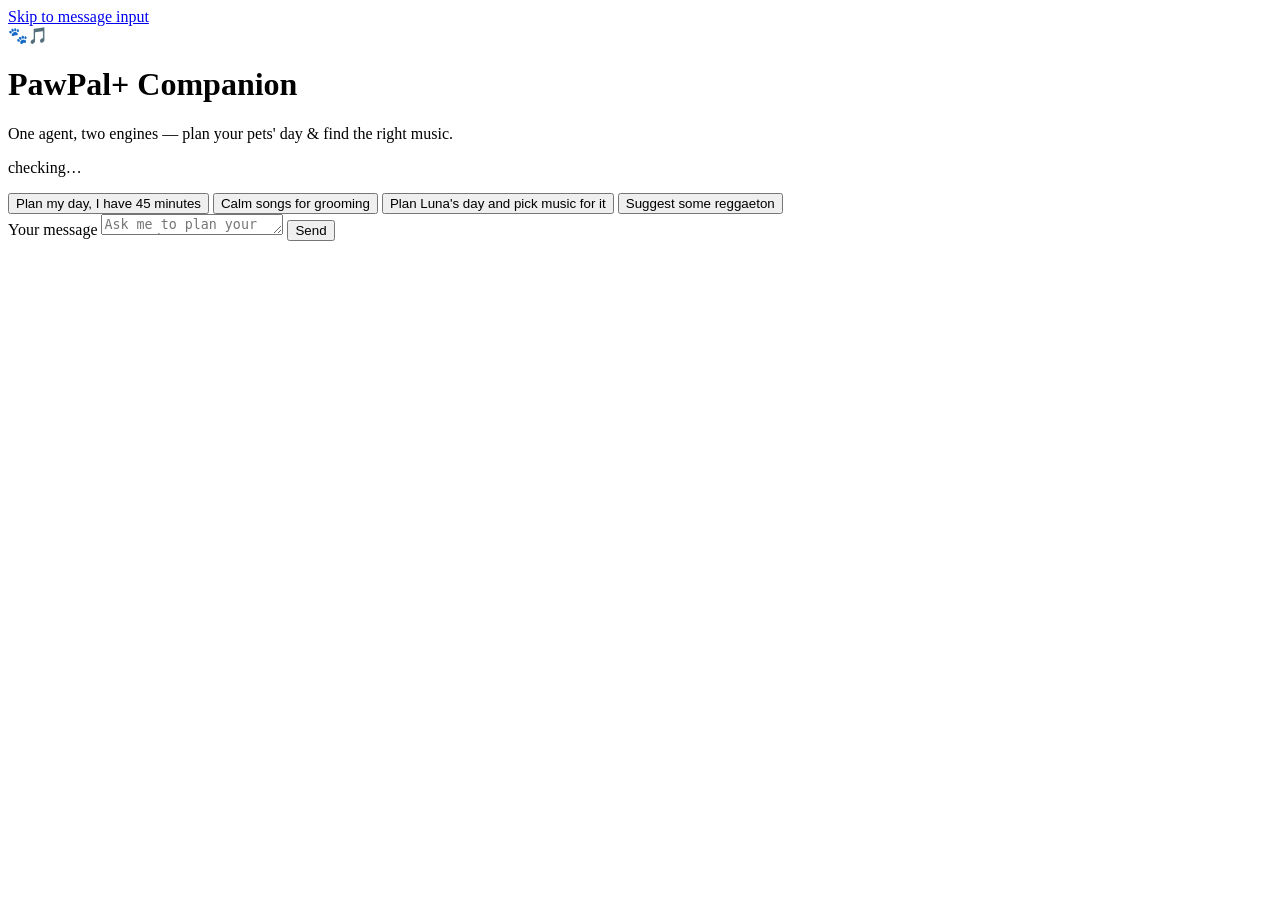
==== app/static/index.html @ 158214a4 "Add HTML/CSS/JS chat UI with agent trace and mode badge" ====
<!DOCTYPE html>
<html lang="en">
<head>
  <meta charset="utf-8" />
  <meta name="viewport" content="width=device-width, initial-scale=1" />
  <meta name="description" content="An agentic AI assistant that plans your pets' care day and recommends music." />
  <title>PawPal+ Companion</title>
  <link rel="stylesheet" href="/static/style.css" />
</head>
<body>
  <a class="skip-link" href="#message">Skip to message input</a>

  <div class="app">
    <header class="app__header">
      <div class="brand">
        <span class="brand__logo" aria-hidden="true">🐾🎵</span>
        <div class="brand__text">
          <h1 class="brand__title">PawPal+ Companion</h1>
          <p class="brand__tag">One agent, two engines — plan your pets' day &amp; find the right music.</p>
        </div>
      </div>
      <span id="mode-badge" class="badge badge--loading" title="Reasoning mode" aria-live="polite">checking…</span>
    </header>

    <main class="chat">
      <ol id="messages" class="messages" aria-live="polite" aria-label="Conversation"></ol>
    </main>

    <div class="suggestions" aria-label="Example prompts">
      <button type="button" class="chip">Plan my day, I have 45 minutes</button>
      <button type="button" class="chip">Calm songs for grooming</button>
      <button type="button" class="chip">Plan Luna's day and pick music for it</button>
      <button type="button" class="chip">Suggest some reggaeton</button>
    </div>

    <form id="composer" class="composer" autocomplete="off">
      <label class="sr-only" for="message">Your message</label>
      <textarea id="message" name="message" rows="1"
                placeholder="Ask me to plan your pets' day or suggest music…"
                required></textarea>
      <button id="send" type="submit" class="send">Send</button>
    </form>
  </div>

  <script src="/static/app.js" defer></script>
</body>
</html>
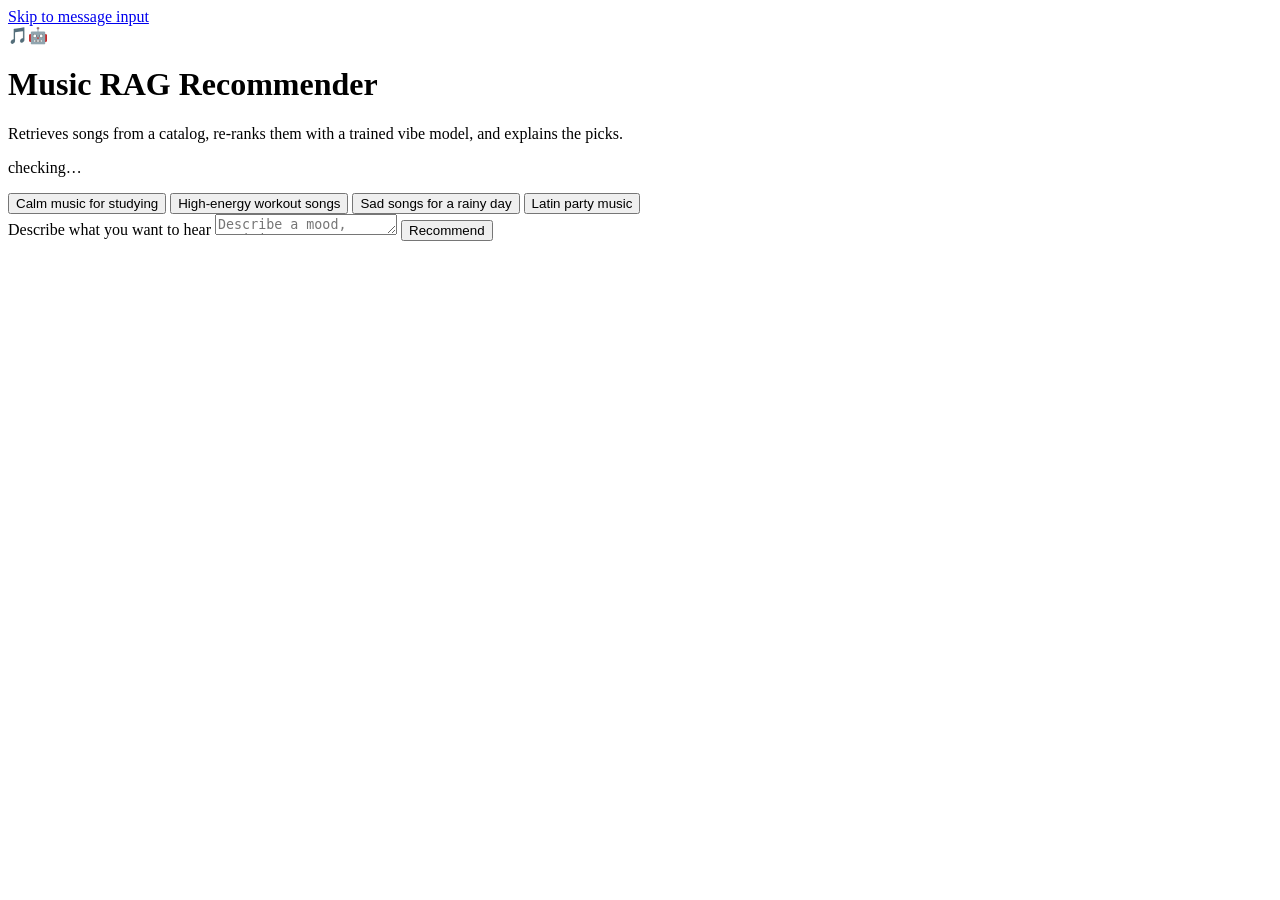
==== commit 400b79ad: "Rewire app to Music RAG Recommender; remove agent/tools; rebrand UI" ====
--- a/app/static/index.html
+++ b/app/static/index.html
@@ -3,8 +3,8 @@
 <head>
   <meta charset="utf-8" />
   <meta name="viewport" content="width=device-width, initial-scale=1" />
-  <meta name="description" content="An agentic AI assistant that plans your pets' care day and recommends music." />
-  <title>PawPal+ Companion</title>
+  <meta name="description" content="A music recommender that retrieves songs (RAG) and re-ranks them with a trained vibe model." />
+  <title>Music RAG Recommender</title>
   <link rel="stylesheet" href="/static/style.css" />
 </head>
 <body>
@@ -13,10 +13,10 @@
   <div class="app">
     <header class="app__header">
       <div class="brand">
-        <span class="brand__logo" aria-hidden="true">🐾🎵</span>
+        <span class="brand__logo" aria-hidden="true">🎵🤖</span>
         <div class="brand__text">
-          <h1 class="brand__title">PawPal+ Companion</h1>
-          <p class="brand__tag">One agent, two engines — plan your pets' day &amp; find the right music.</p>
+          <h1 class="brand__title">Music RAG Recommender</h1>
+          <p class="brand__tag">Retrieves songs from a catalog, re-ranks them with a trained vibe model, and explains the picks.</p>
         </div>
       </div>
       <span id="mode-badge" class="badge badge--loading" title="Reasoning mode" aria-live="polite">checking…</span>
@@ -27,18 +27,18 @@
     </main>
 
     <div class="suggestions" aria-label="Example prompts">
-      <button type="button" class="chip">Plan my day, I have 45 minutes</button>
-      <button type="button" class="chip">Calm songs for grooming</button>
-      <button type="button" class="chip">Plan Luna's day and pick music for it</button>
-      <button type="button" class="chip">Suggest some reggaeton</button>
+      <button type="button" class="chip">Calm music for studying</button>
+      <button type="button" class="chip">High-energy workout songs</button>
+      <button type="button" class="chip">Sad songs for a rainy day</button>
+      <button type="button" class="chip">Latin party music</button>
     </div>
 
     <form id="composer" class="composer" autocomplete="off">
-      <label class="sr-only" for="message">Your message</label>
+      <label class="sr-only" for="message">Describe what you want to hear</label>
       <textarea id="message" name="message" rows="1"
-                placeholder="Ask me to plan your pets' day or suggest music…"
+                placeholder="Describe a mood, activity, or genre… e.g. “upbeat pop for a road trip”"
                 required></textarea>
-      <button id="send" type="submit" class="send">Send</button>
+      <button id="send" type="submit" class="send">Recommend</button>
     </form>
   </div>
 
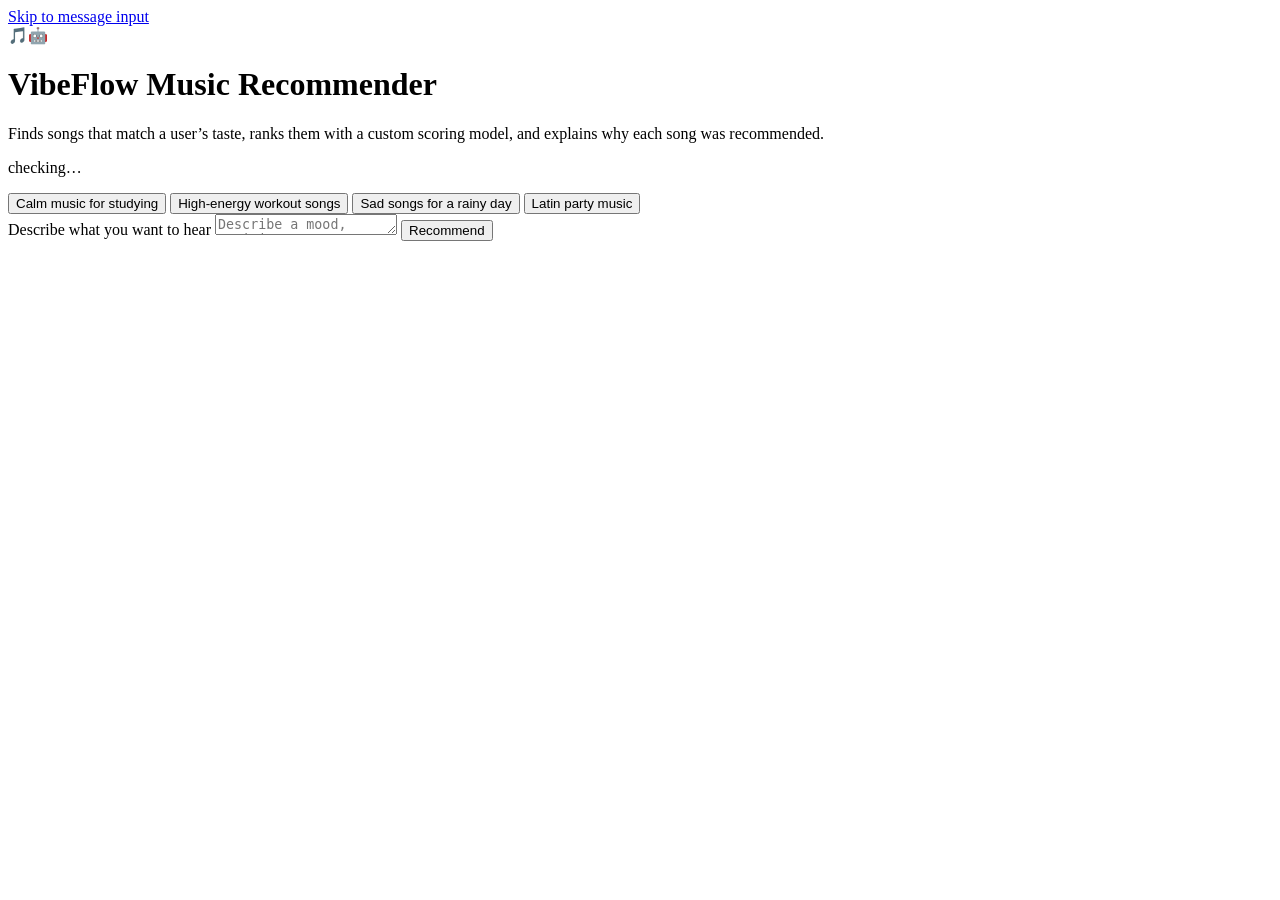
==== commit 7b662899: "index update" ====
--- a/app/static/index.html
+++ b/app/static/index.html
@@ -15,8 +15,8 @@
       <div class="brand">
         <span class="brand__logo" aria-hidden="true">🎵🤖</span>
         <div class="brand__text">
-          <h1 class="brand__title">Music RAG Recommender</h1>
-          <p class="brand__tag">Retrieves songs from a catalog, re-ranks them with a trained vibe model, and explains the picks.</p>
+          <h1 class="brand__title">VibeFlow Music Recommender</h1>
+          <p class="brand__tag">Finds songs that match a user’s taste, ranks them with a custom scoring model, and explains why each song was recommended.</p>
         </div>
       </div>
       <span id="mode-badge" class="badge badge--loading" title="Reasoning mode" aria-live="polite">checking…</span>
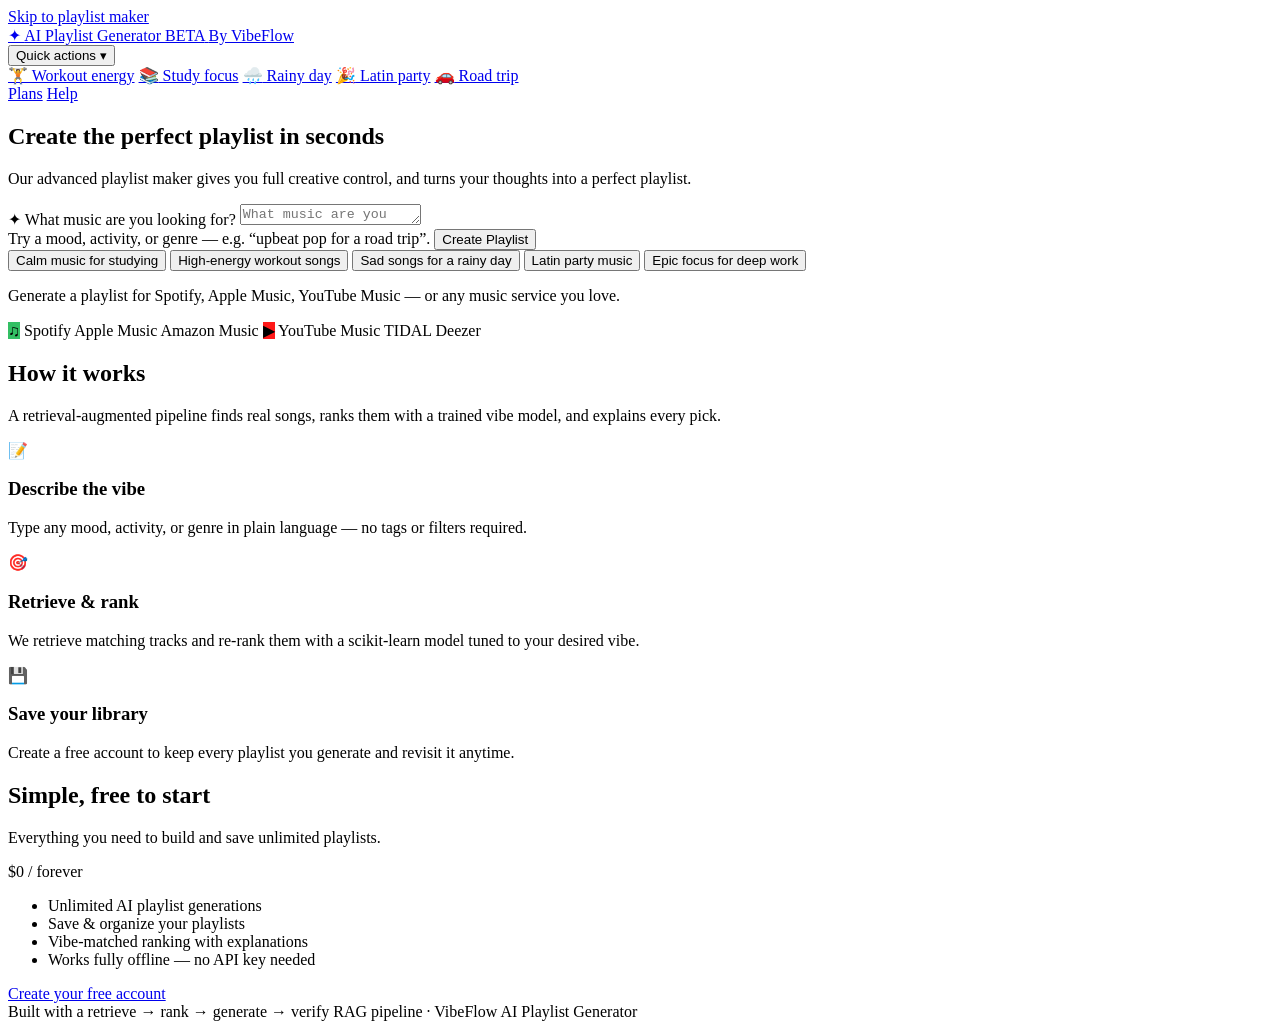
==== commit af90cc8a: "Add modern account-aware frontend for the playlist generator Replaces the chat UI with a polished da" ====
--- a/app/static/index.html
+++ b/app/static/index.html
@@ -3,45 +3,126 @@
 <head>
   <meta charset="utf-8" />
   <meta name="viewport" content="width=device-width, initial-scale=1" />
-  <meta name="description" content="A music recommender that retrieves songs (RAG) and re-ranks them with a trained vibe model." />
-  <title>Music RAG Recommender</title>
+  <meta name="description" content="Create the perfect playlist in seconds. Describe a mood, activity, or genre and our AI retrieves, ranks, and explains songs that match your vibe." />
+  <title>AI Playlist Generator — Create the perfect playlist in seconds</title>
+  <link rel="preconnect" href="https://fonts.googleapis.com" />
+  <link rel="preconnect" href="https://fonts.gstatic.com" crossorigin />
+  <link href="https://fonts.googleapis.com/css2?family=Inter:wght@400;500;600;700;800&display=swap" rel="stylesheet" />
   <link rel="stylesheet" href="/static/style.css" />
 </head>
 <body>
-  <a class="skip-link" href="#message">Skip to message input</a>
+  <a class="skip-link" href="#prompt">Skip to playlist maker</a>
 
-  <div class="app">
-    <header class="app__header">
-      <div class="brand">
-        <span class="brand__logo" aria-hidden="true">🎵🤖</span>
-        <div class="brand__text">
-          <h1 class="brand__title">VibeFlow Music Recommender</h1>
-          <p class="brand__tag">Finds songs that match a user’s taste, ranks them with a custom scoring model, and explains why each song was recommended.</p>
+  <header class="nav">
+    <a class="brand" href="/">
+      <span class="brand__icon" aria-hidden="true">✦</span>
+      <span class="brand__meta">
+        <span class="brand__name">AI Playlist Generator <span class="badge-beta">BETA</span></span>
+        <span class="brand__by">By VibeFlow</span>
+      </span>
+    </a>
+    <nav class="nav__right" aria-label="Primary">
+      <div class="dropdown nav__links-hide" data-static>
+        <button class="nav__link" type="button" aria-haspopup="true" aria-expanded="false">Quick actions ▾</button>
+        <div class="dropdown__menu">
+          <a href="/?q=High-energy%20workout%20songs"><span class="emoji">🏋️</span> Workout energy</a>
+          <a href="/?q=Calm%20music%20for%20studying"><span class="emoji">📚</span> Study focus</a>
+          <a href="/?q=Sad%20songs%20for%20a%20rainy%20day"><span class="emoji">🌧️</span> Rainy day</a>
+          <a href="/?q=Latin%20party%20music"><span class="emoji">🎉</span> Latin party</a>
+          <a href="/?q=Upbeat%20pop%20for%20a%20road%20trip"><span class="emoji">🚗</span> Road trip</a>
         </div>
       </div>
-      <span id="mode-badge" class="badge badge--loading" title="Reasoning mode" aria-live="polite">checking…</span>
-    </header>
+      <a class="nav__link nav__links-hide" href="#plans">Plans</a>
+      <a class="nav__link nav__links-hide" href="#how">Help</a>
+      <span id="auth-slot" class="auth-slot"></span>
+    </nav>
+  </header>
 
-    <main class="chat">
-      <ol id="messages" class="messages" aria-live="polite" aria-label="Conversation"></ol>
-    </main>
+  <main class="wrap">
+    <section class="hero">
+      <h1 class="hero__title">Create the perfect playlist in seconds</h1>
+      <p class="hero__sub">Our advanced playlist maker gives you full creative control, and turns your thoughts into a perfect playlist.</p>
+    </section>
 
-    <div class="suggestions" aria-label="Example prompts">
-      <button type="button" class="chip">Calm music for studying</button>
-      <button type="button" class="chip">High-energy workout songs</button>
-      <button type="button" class="chip">Sad songs for a rainy day</button>
-      <button type="button" class="chip">Latin party music</button>
-    </div>
+    <section class="generator" aria-label="Playlist maker">
+      <form id="composer" class="composer" autocomplete="off">
+        <div class="composer__row">
+          <span class="composer__spark" aria-hidden="true">✦</span>
+          <label class="sr-only" for="prompt">What music are you looking for?</label>
+          <textarea id="prompt" name="prompt" rows="1" placeholder="What music are you looking for?" required></textarea>
+        </div>
+        <div class="composer__actions">
+          <span class="composer__hint">Try a mood, activity, or genre — e.g. “upbeat pop for a road trip”.</span>
+          <button id="create" type="submit" class="btn btn--primary">Create Playlist</button>
+        </div>
+      </form>
 
-    <form id="composer" class="composer" autocomplete="off">
-      <label class="sr-only" for="message">Describe what you want to hear</label>
-      <textarea id="message" name="message" rows="1"
-                placeholder="Describe a mood, activity, or genre… e.g. “upbeat pop for a road trip”"
-                required></textarea>
-      <button id="send" type="submit" class="send">Recommend</button>
-    </form>
-  </div>
+      <div class="chips" aria-label="Example prompts">
+        <button type="button" class="chip">Calm music for studying</button>
+        <button type="button" class="chip">High-energy workout songs</button>
+        <button type="button" class="chip">Sad songs for a rainy day</button>
+        <button type="button" class="chip">Latin party music</button>
+        <button type="button" class="chip">Epic focus for deep work</button>
+      </div>
+    </section>
 
+    <section id="result" class="result" hidden aria-live="polite"></section>
+
+    <section class="services">
+      <p class="services__lead">Generate a playlist for Spotify, Apple Music, YouTube Music — or any music service you love.</p>
+      <div class="services__row">
+        <span class="svc"><span class="svc__dot" style="background:rgba(29,185,84,.9)">♫</span> Spotify</span>
+        <span class="svc"><span class="svc__dot" style="background:rgba(250,43,86,.9)"></span> Apple Music</span>
+        <span class="svc"><span class="svc__dot" style="background:rgba(37,209,218,.9)"></span> Amazon Music</span>
+        <span class="svc"><span class="svc__dot" style="background:rgba(255,0,0,.9)">▶</span> YouTube Music</span>
+        <span class="svc"><span class="svc__dot" style="background:rgba(255,255,255,.85)"></span> TIDAL</span>
+        <span class="svc"><span class="svc__dot" style="background:rgba(162,56,255,.9)"></span> Deezer</span>
+      </div>
+    </section>
+
+    <section id="how" class="section">
+      <h2 class="section__title">How it works</h2>
+      <p class="section__sub">A retrieval-augmented pipeline finds real songs, ranks them with a trained vibe model, and explains every pick.</p>
+      <div class="cards">
+        <div class="feature">
+          <div class="feature__ico" aria-hidden="true">📝</div>
+          <h3>Describe the vibe</h3>
+          <p>Type any mood, activity, or genre in plain language — no tags or filters required.</p>
+        </div>
+        <div class="feature">
+          <div class="feature__ico" aria-hidden="true">🎯</div>
+          <h3>Retrieve &amp; rank</h3>
+          <p>We retrieve matching tracks and re-rank them with a scikit-learn model tuned to your desired vibe.</p>
+        </div>
+        <div class="feature">
+          <div class="feature__ico" aria-hidden="true">💾</div>
+          <h3>Save your library</h3>
+          <p>Create a free account to keep every playlist you generate and revisit it anytime.</p>
+        </div>
+      </div>
+    </section>
+
+    <section id="plans" class="section">
+      <h2 class="section__title">Simple, free to start</h2>
+      <p class="section__sub">Everything you need to build and save unlimited playlists.</p>
+      <div class="plan">
+        <div class="plan__price">$0 <span>/ forever</span></div>
+        <ul>
+          <li>Unlimited AI playlist generations</li>
+          <li>Save &amp; organize your playlists</li>
+          <li>Vibe-matched ranking with explanations</li>
+          <li>Works fully offline — no API key needed</li>
+        </ul>
+        <a class="btn btn--primary btn--block" href="/signup">Create your free account</a>
+      </div>
+    </section>
+  </main>
+
+  <footer class="footer">
+    <div class="wrap">Built with a retrieve → rank → generate → verify RAG pipeline · VibeFlow AI Playlist Generator</div>
+  </footer>
+
+  <script src="/static/nav.js" defer></script>
   <script src="/static/app.js" defer></script>
 </body>
 </html>
